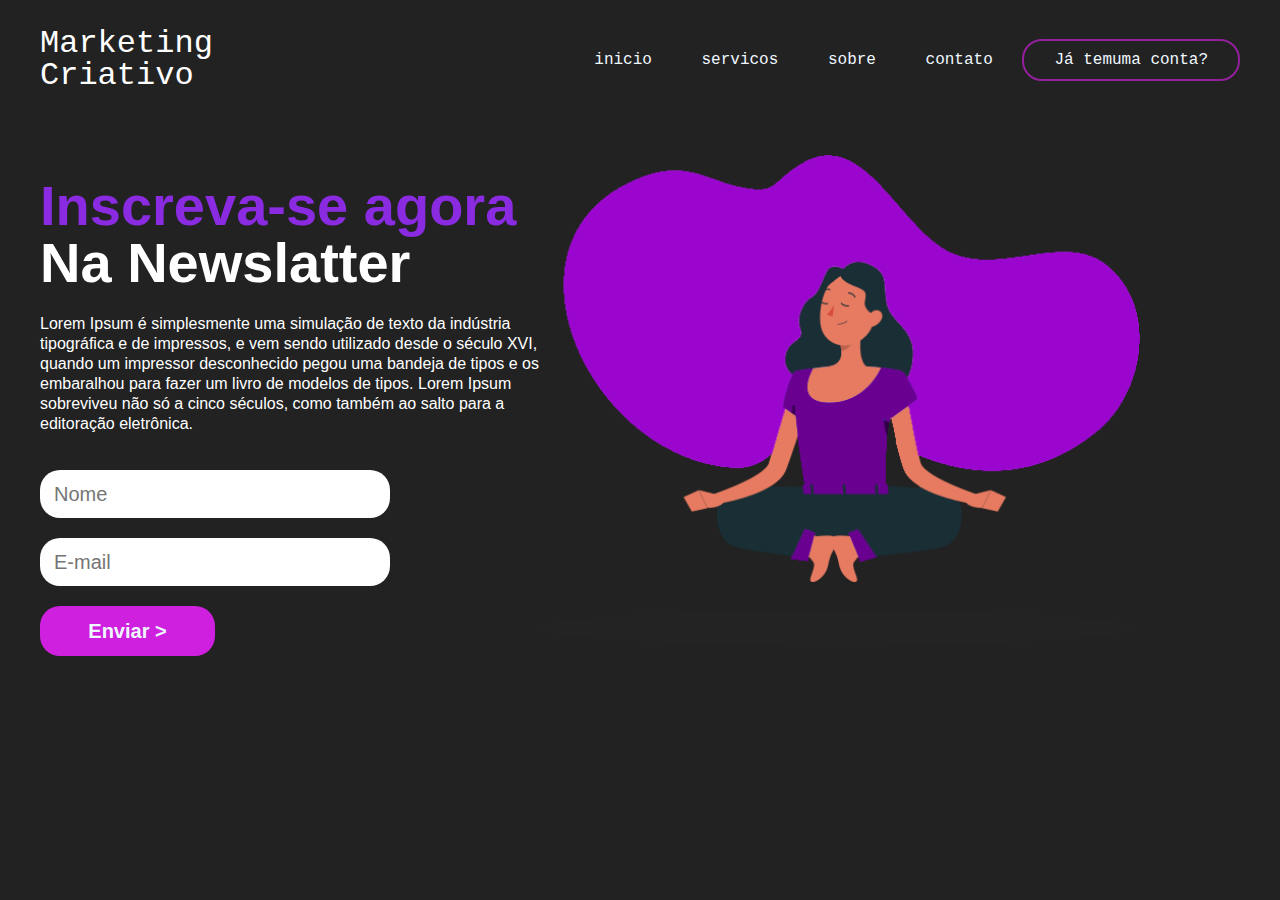
==== index.html @ adb5707b "primeiro commit" ====
<!DOCTYPE html>
<html lang="pt-BR">
<head>
    <meta charset="UTF-8">
    <meta http-equiv="X-UA-Compatible" content="IE=edge">
    <meta name="viewport" content="width=device-width, initial-scale=1.0">
    <link rel="stylesheet" href="./components/style/style.css">
    <link rel="stylesheet" href="../Landing Page/components/style/media.css">
    <title>Landing Page</title>
</head>
<body>
    <header>
        <div id="title">
            <h1>Marketing</h1>
            <h1>Criativo</h1>
        </div>
        <ul>
           <a href="./home.html"><li>inicio</li></a> 
           <a href="./home.html"><li>servicos</li></a> 
           <a href="./home.html"><li>sobre</li></a> 
           <a href="./home.html"><li>contato</li></a> 
           <a href="./home.html" id="inscreva-se-btn"><li>Já temuma conta?</li></a>            
        </ul>
    </header>
    <main>
        <aside>
            <h2><span>Inscreva-se agora</span></h2>
            <h2>Na Newslatter</h2>
            <p>Lorem Ipsum é simplesmente uma simulação de texto da indústria tipográfica e de impressos, e vem sendo utilizado desde o século XVI, quando um impressor desconhecido pegou uma bandeja de tipos e os embaralhou para fazer um livro de modelos de tipos. Lorem Ipsum sobreviveu não só a cinco séculos,
                 como também ao salto para a editoração eletrônica.</p>
            <form>
                <input type="text" placeholder="Nome">
                <input type="email" placeholder="E-mail">
                <input type="submit" id="btn-enviar" value="Enviar >"><!--para alterar nome do input SUBMIT tem qu usar o Value-->
            </form>
        </aside>
        <article>
            <img src="./components/images/landingPage.png" alt="mulher roxa">

        </article>
    </main>
   
    
</body>
</html>
---- components/style/style.css ----
@import url('https://fonts.googleapis.com/css2?family=Playfair+Display&display=swap');
body{
    background-color: rgb(34, 34, 34);
    color: white;
    font-family: 'Courier New', Courier, monospace;
    max-width: 1200px;
    margin: 0 auto;
    padding: 15px;
}
header{
    display: flex;
    flex-direction: row;
    justify-content: space-between;
    align-items: center;
}
#title{
    flex-direction: column;
    line-height: 10px;
}
li{
    display: inline-block;
    margin: 20px;
}
h1{
    font-weight: 200;
    
}
main{
    display: flex;
    flex-direction: row;
    margin-top: 50px;
}
h2{
    font-size: 56px;
    line-height: 10px;
    font-family: 'Gill Sans', 'Gill Sans MT', Calibri, 'Trebuchet MS', sans-serif;
}
span{
    color: blueviolet;
}
p{
    line-height: 20px;
    max-width: 500px;
    font-family: 'Segoe UI', Tahoma, Geneva, Verdana, sans-serif;
}
img{
    width: 600px;
}
a{
    color: aliceblue;
}
a:hover{
    color: blueviolet;
    transition: 0.3s all;
}
#inscreva-se-btn{
    border: solid 2px rgba(207, 32, 223, 0.651);
    border-radius: 20px;
    padding: 10px;
}
#inscreva-se-btn:hover{
    background-color: rgb(207, 32, 223);
    color: aliceblue;
}
form{
    display: flex;
    flex-direction: column;
    width: 70%;
}
input{
    margin-top: 20px;
    height: 20px;
    padding: 14px;
    border-radius: 20px;
    border: none;
    font-size: 20px;
}
#btn-enviar{
    height: 50px;
    width: 50%;
    background-color: rgb(207, 32, 223);
    color: aliceblue;
    font-weight: bold;
}
#btn-enviar:hover{
    cursor: pointer;
}
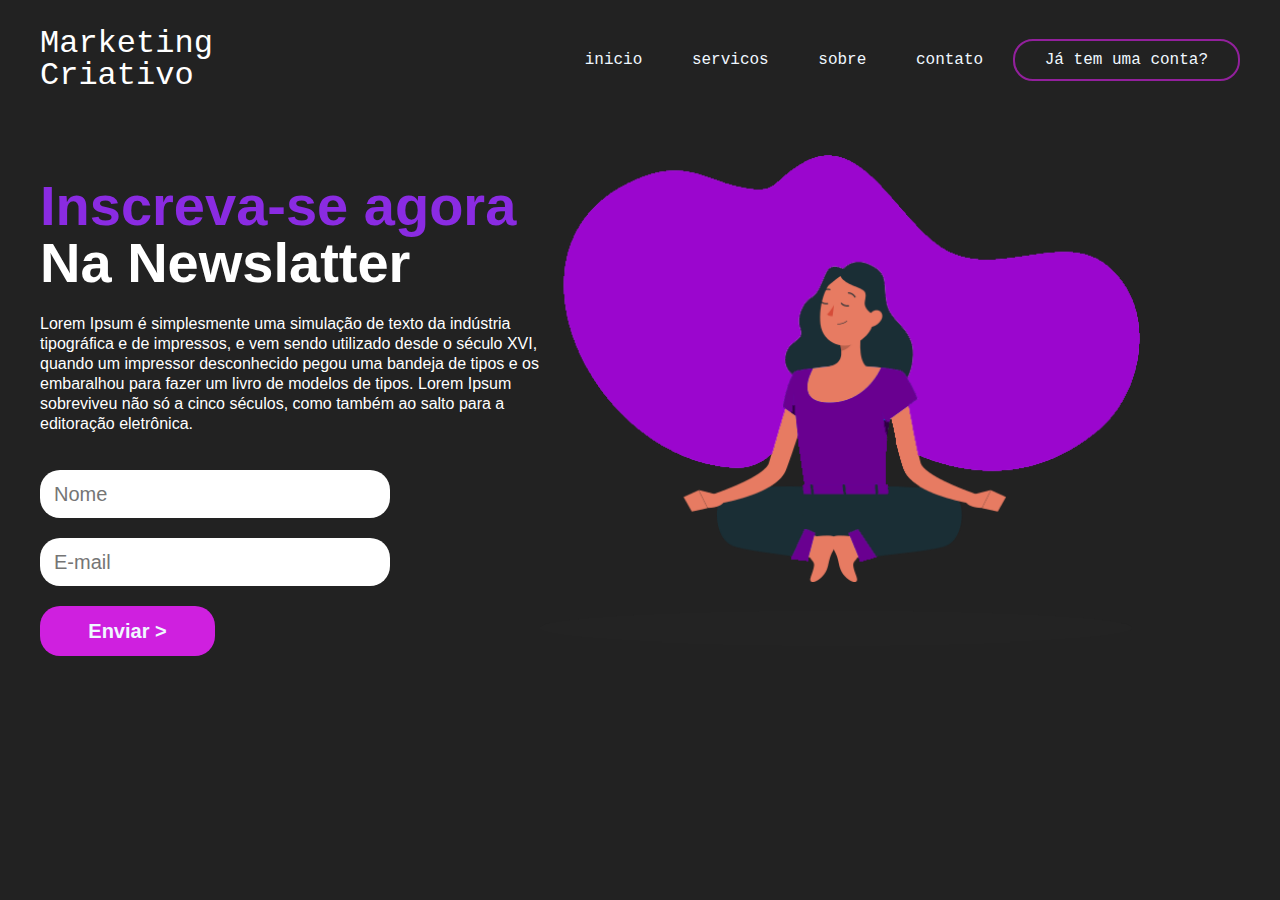
==== commit 8c75f1e4: "Update index.html" ====
--- a/index.html
+++ b/index.html
@@ -19,7 +19,7 @@
            <a href="./home.html"><li>servicos</li></a> 
            <a href="./home.html"><li>sobre</li></a> 
            <a href="./home.html"><li>contato</li></a> 
-           <a href="./home.html" id="inscreva-se-btn"><li>Já temuma conta?</li></a>            
+           <a href="./home.html" id="inscreva-se-btn"><li>Já tem uma conta?</li></a>            
         </ul>
     </header>
     <main>
@@ -42,4 +42,4 @@
    
     
 </body>
-</html>+</html>
